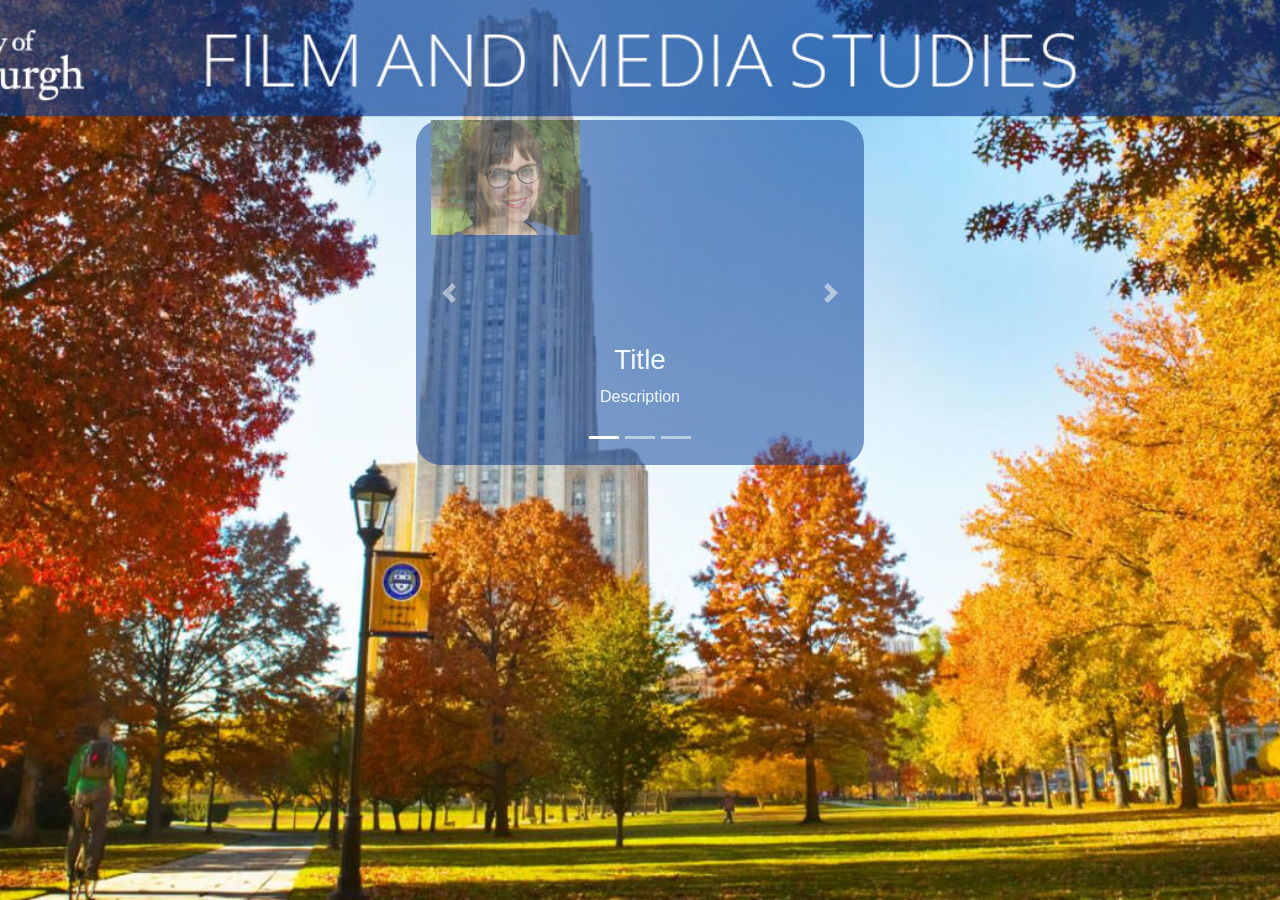
==== index.html @ 3bc5d4cd "Initial commit" ====
<!doctype html>
<html lang="en">
  <head>
    <title>mytitle</title>
    <!-- Required meta tags -->
    <meta charset="utf-8">
    <meta name="viewport" content="width=device-width, initial-scale=1, shrink-to-fit=no">

    <!-- Bootstrap CSS -->
    <link rel="stylesheet" type="text/css" href="css/style.css">
    <link rel="stylesheet" href="https://stackpath.bootstrapcdn.com/bootstrap/4.3.1/css/bootstrap.min.css" integrity="sha384-ggOyR0iXCbMQv3Xipma34MD+dH/1fQ784/j6cY/iJTQUOhcWr7x9JvoRxT2MZw1T" crossorigin="anonymous">
  </head>
  <body>

    <div id = "home">
        <div class="container-fluid">
            <div class = "row upper-stage"> </div>
        </div>
        <div class="container-fluid">
            <div class = "row r-middle"> 

                <div id="carouselId" class="carousel slide" data-ride="carousel">
                    <ol class="carousel-indicators">
                        <li data-target="#carouselId" data-slide-to="0" class="active"></li>
                        <li data-target="#carouselId" data-slide-to="1"></li>
                        <li data-target="#carouselId" data-slide-to="2"></li>
                    </ol>
                    <div class="carousel-inner" role="listbox">
                        <div class="carousel-item active">
                            <div class = "container" id = "rcorners1">
                                <img img src="img/erin.jpg" alt="First slide" class = "img-size">
                                <div class="carousel-caption d-none d-md-block">
                                    <h3>Title</h3>
                                    <p>Description</p>
                                </div>
                            </div>
                        </div>
                        <div class="carousel-item">
                            <div class = "container" id = "rcorners1">
                                <img data-src="holder.js/900x500/auto/#666:#444/text:Second slide" alt="Second slide">
                                <div class="carousel-caption d-none d-md-block">
                                    <h3>Title</h3>
                                    <p>Description</p>
                                </div>
                            </div>
                        </div>
                        <div class="carousel-item">
                            <div class = "container" id = "rcorners1">
                                <img data-src="holder.js/900x500/auto/#666:#444/text:Third slide" alt="Third slide">
                                <div class="carousel-caption d-none d-md-block">
                                    <h3>Title</h3>
                                    <p>Description</p>
                                </div>
                            </div>
                        </div>
                    </div>
                    <a class="carousel-control-prev" href="#carouselId" role="button" data-slide="prev">
                        <span class="carousel-control-prev-icon" aria-hidden="true"></span>
                        <span class="sr-only">Previous</span>
                    </a>
                    <a class="carousel-control-next" href="#carouselId" role="button" data-slide="next">
                        <span class="carousel-control-next-icon" aria-hidden="true"></span>
                        <span class="sr-only">Next</span>
                    </a>
                </div>
                
            </div>
        </div>
    </div>
    <!-- Optional JavaScript -->
    <!-- jQuery first, then Popper.js, then Bootstrap JS -->
    <script src="https://code.jquery.com/jquery-3.3.1.slim.min.js" integrity="sha384-q8i/X+965DzO0rT7abK41JStQIAqVgRVzpbzo5smXKp4YfRvH+8abtTE1Pi6jizo" crossorigin="anonymous"></script>
    <script src="https://cdnjs.cloudflare.com/ajax/libs/popper.js/1.14.7/umd/popper.min.js" integrity="sha384-UO2eT0CpHqdSJQ6hJty5KVphtPhzWj9WO1clHTMGa3JDZwrnQq4sF86dIHNDz0W1" crossorigin="anonymous"></script>
    <script src="https://stackpath.bootstrapcdn.com/bootstrap/4.3.1/js/bootstrap.min.js" integrity="sha384-JjSmVgyd0p3pXB1rRibZUAYoIIy6OrQ6VrjIEaFf/nJGzIxFDsf4x0xIM+B07jRM" crossorigin="anonymous"></script>
  </body>
</html>
---- css/style.css ----
/* Body and html basic format */
body, html {
    height: 100%;
    width: 100%;
    font-family: 'Segoe UI', Tahoma, Geneva, Verdana, sans-serif;
  }
  
  
  /* Background page - Pitt */
  #home {
      background-image: url("../img/UI_Back_2.jpg");
      height: 100%;
      background-attachment: fixed;
      background-position: center;
      background-repeat: no-repeat;
      background-size: cover;
      position: relative;  
  }

  .upper-stage {
    align-content: center;
    padding-bottom: 120px;
  }

  .r-middle {
    display: flexbox;
    justify-content: center;
  }

  .img-size {
    height: 115px;
    width: 149.5px;
  }

  #rcorners1 {
    border-radius: 25px;
    background: #003891;
    width: 448.5px;
    height: 345px;
    opacity: 50%;
  }
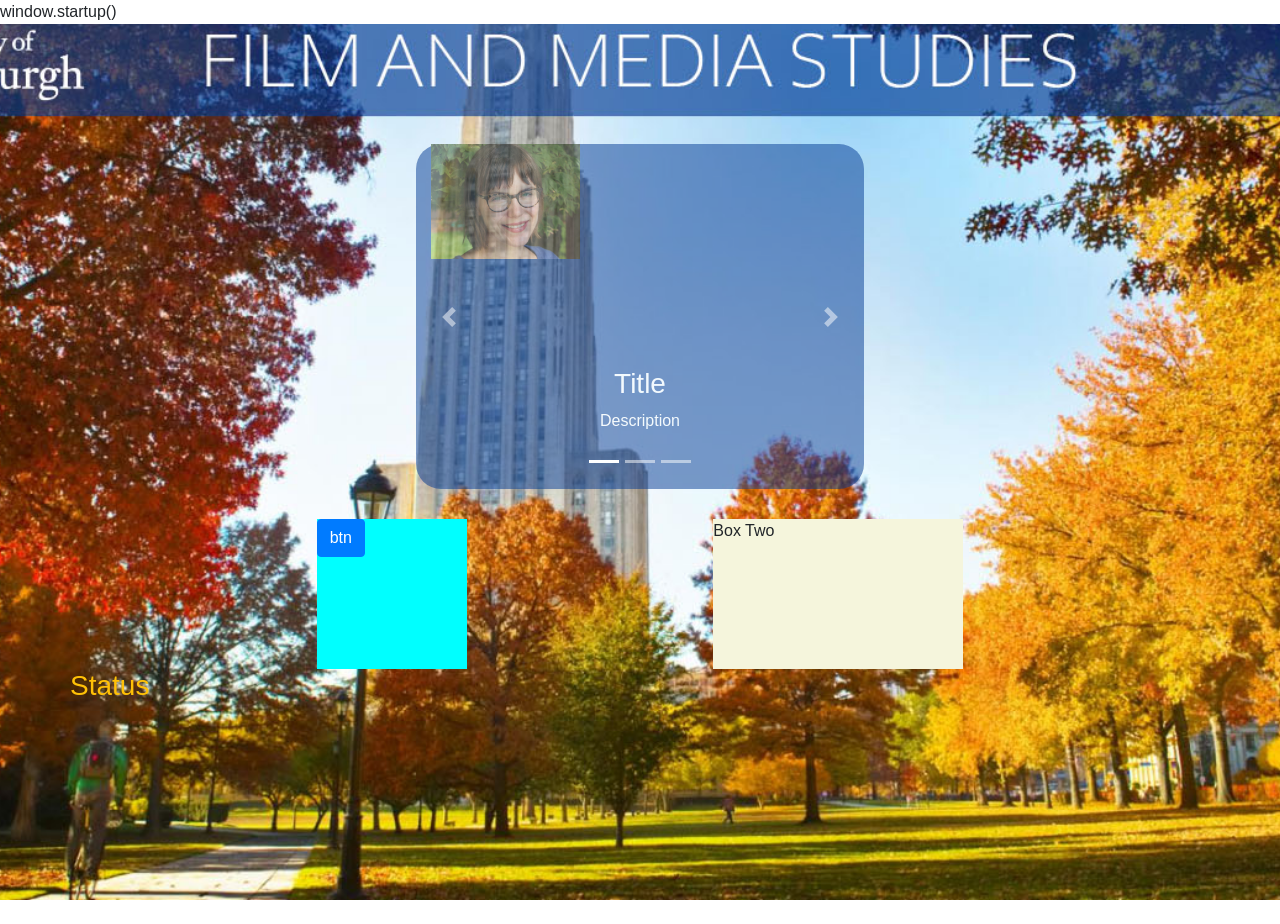
==== commit ae1c1d2b: "update commit js / css / index" ====
--- a/index.html
+++ b/index.html
@@ -6,54 +6,104 @@
     <meta charset="utf-8">
     <meta name="viewport" content="width=device-width, initial-scale=1, shrink-to-fit=no">
 
-    <!-- Bootstrap CSS -->
+    <!-- Bootstrap & CSS calls -->
+
     <link rel="stylesheet" type="text/css" href="css/style.css">
+
     <link rel="stylesheet" href="https://stackpath.bootstrapcdn.com/bootstrap/4.3.1/css/bootstrap.min.css" integrity="sha384-ggOyR0iXCbMQv3Xipma34MD+dH/1fQ784/j6cY/iJTQUOhcWr7x9JvoRxT2MZw1T" crossorigin="anonymous">
+
+    <!-- javaScript call-->
+
+    <script src = "js/script.js"></script>
+
   </head>
+  
   <body>
 
+    window.startup()
+    
     <div id = "home">
+
         <div class="container-fluid">
+
             <div class = "row upper-stage"> </div>
+
         </div>
+
         <div class="container-fluid">
+
             <div class = "row r-middle"> 
 
                 <div id="carouselId" class="carousel slide" data-ride="carousel">
+
                     <ol class="carousel-indicators">
+
                         <li data-target="#carouselId" data-slide-to="0" class="active"></li>
+
                         <li data-target="#carouselId" data-slide-to="1"></li>
+
                         <li data-target="#carouselId" data-slide-to="2"></li>
+
                     </ol>
+
                     <div class="carousel-inner" role="listbox">
+
                         <div class="carousel-item active">
+
                             <div class = "container" id = "rcorners1">
+
                                 <img img src="img/erin.jpg" alt="First slide" class = "img-size">
+
                                 <div class="carousel-caption d-none d-md-block">
+
                                     <h3>Title</h3>
+
                                     <p>Description</p>
+
                                 </div>
+
                             </div>
+
                         </div>
+
                         <div class="carousel-item">
+
                             <div class = "container" id = "rcorners1">
+
                                 <img data-src="holder.js/900x500/auto/#666:#444/text:Second slide" alt="Second slide">
+
                                 <div class="carousel-caption d-none d-md-block">
+
                                     <h3>Title</h3>
+
                                     <p>Description</p>
+
                                 </div>
+
                             </div>
+
                         </div>
+
                         <div class="carousel-item">
+
                             <div class = "container" id = "rcorners1">
+
                                 <img data-src="holder.js/900x500/auto/#666:#444/text:Third slide" alt="Third slide">
+
                                 <div class="carousel-caption d-none d-md-block">
+
                                     <h3>Title</h3>
+
                                     <p>Description</p>
+
                                 </div>
+
                             </div>
+
                         </div>
+
                     </div>
+                    
                     <a class="carousel-control-prev" href="#carouselId" role="button" data-slide="prev">
                         <span class="carousel-control-prev-icon" aria-hidden="true"></span>
                         <span class="sr-only">Previous</span>
@@ -63,9 +113,27 @@
                         <span class="sr-only">Next</span>
                     </a>
                 </div>
-                
             </div>
         </div>
+
+        <div class="container">
+
+            <div class = "row m-row">
+
+                <div class = "column m-colone">
+                    <button id= "mybtn" class = "btn btn-primary"> btn </button>
+                    <h3> </h3>
+                </div>
+
+                <div class = "column m-coltwo">Box Two</div>
+
+            </div>
+            <div class = "row">
+                <h3 id = "statusbox" class = "text-warning"> Status </h3>
+            </div>
+
+        </div>
+    <!-- End of page-->
     </div>
     <!-- Optional JavaScript -->
     <!-- jQuery first, then Popper.js, then Bootstrap JS -->
--- a/css/style.css
+++ b/css/style.css
@@ -5,8 +5,7 @@
     width: 100%;
     font-family: 'Segoe UI', Tahoma, Geneva, Verdana, sans-serif;
   }
-  
-  
+
   /* Background page - Pitt */
   #home {
       background-image: url("../img/UI_Back_2.jpg");
@@ -16,6 +15,14 @@
       background-repeat: no-repeat;
       background-size: cover;
       position: relative;  
+  }
+
+  #rcorners1 {
+    border-radius: 25px;
+    background: #003891;
+    width: 448.5px;
+    height: 345px;
+    opacity: 50%;
   }
 
   .upper-stage {
@@ -33,10 +40,23 @@
     width: 149.5px;
   }
 
-  #rcorners1 {
-    border-radius: 25px;
-    background: #003891;
-    width: 448.5px;
-    height: 345px;
-    opacity: 50%;
+  .m-row {
+    display: flex;
+    justify-content: space-evenly;
+    margin-top: 30px;
   }
+
+  .m-colone {
+    display: flexbox;
+    background-color: aqua;
+    height: 150px;
+    width: 150px;
+  }
+  
+  .m-coltwo {
+    display: flexbox;
+    background-color: beige;
+    height: 150px;
+    width: 250px;
+  }
+
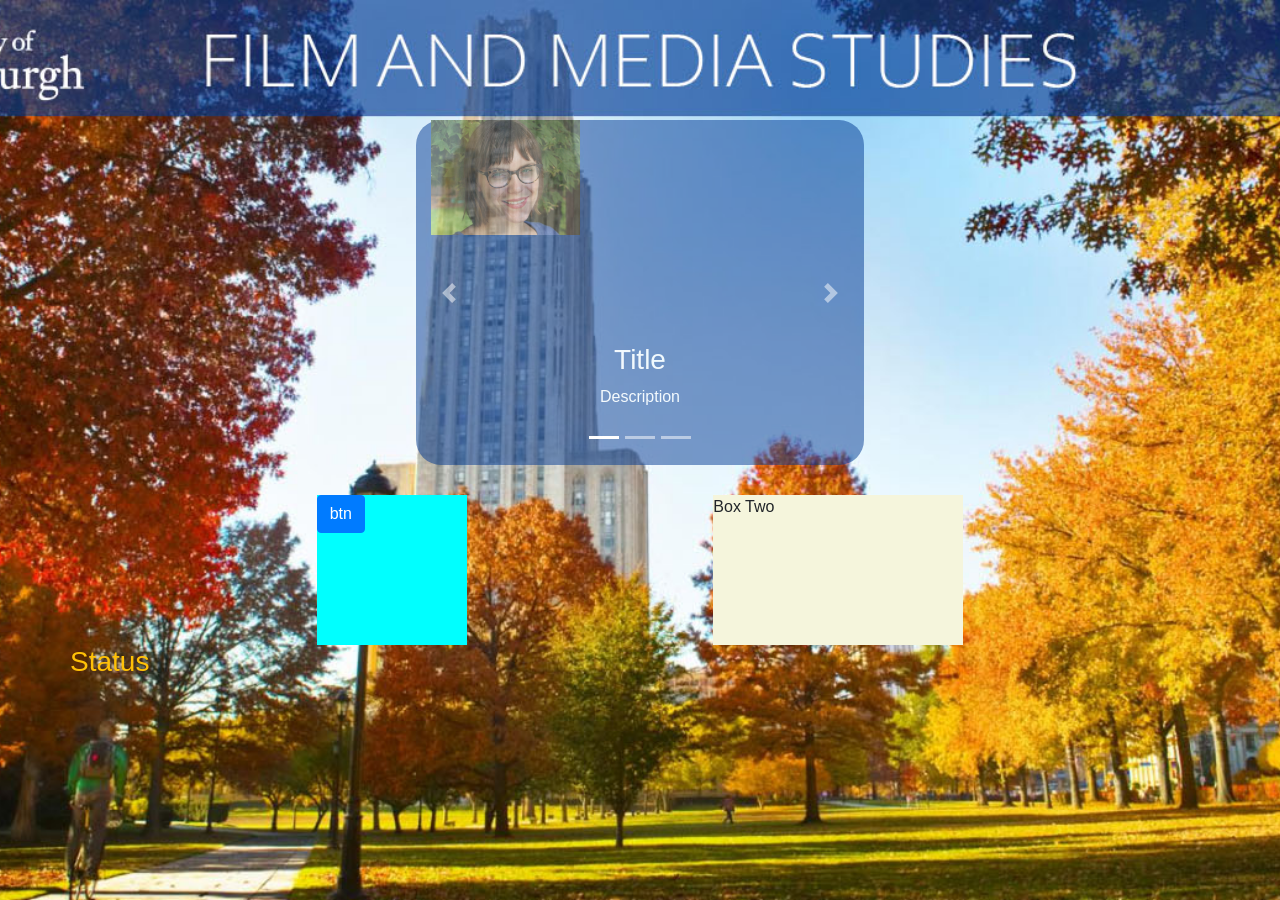
==== commit b5b83c8b: "update index.html whoops" ====
--- a/index.html
+++ b/index.html
@@ -20,8 +20,6 @@
   
   <body>
 
-    window.startup()
-    
     <div id = "home">
 
         <div class="container-fluid">
